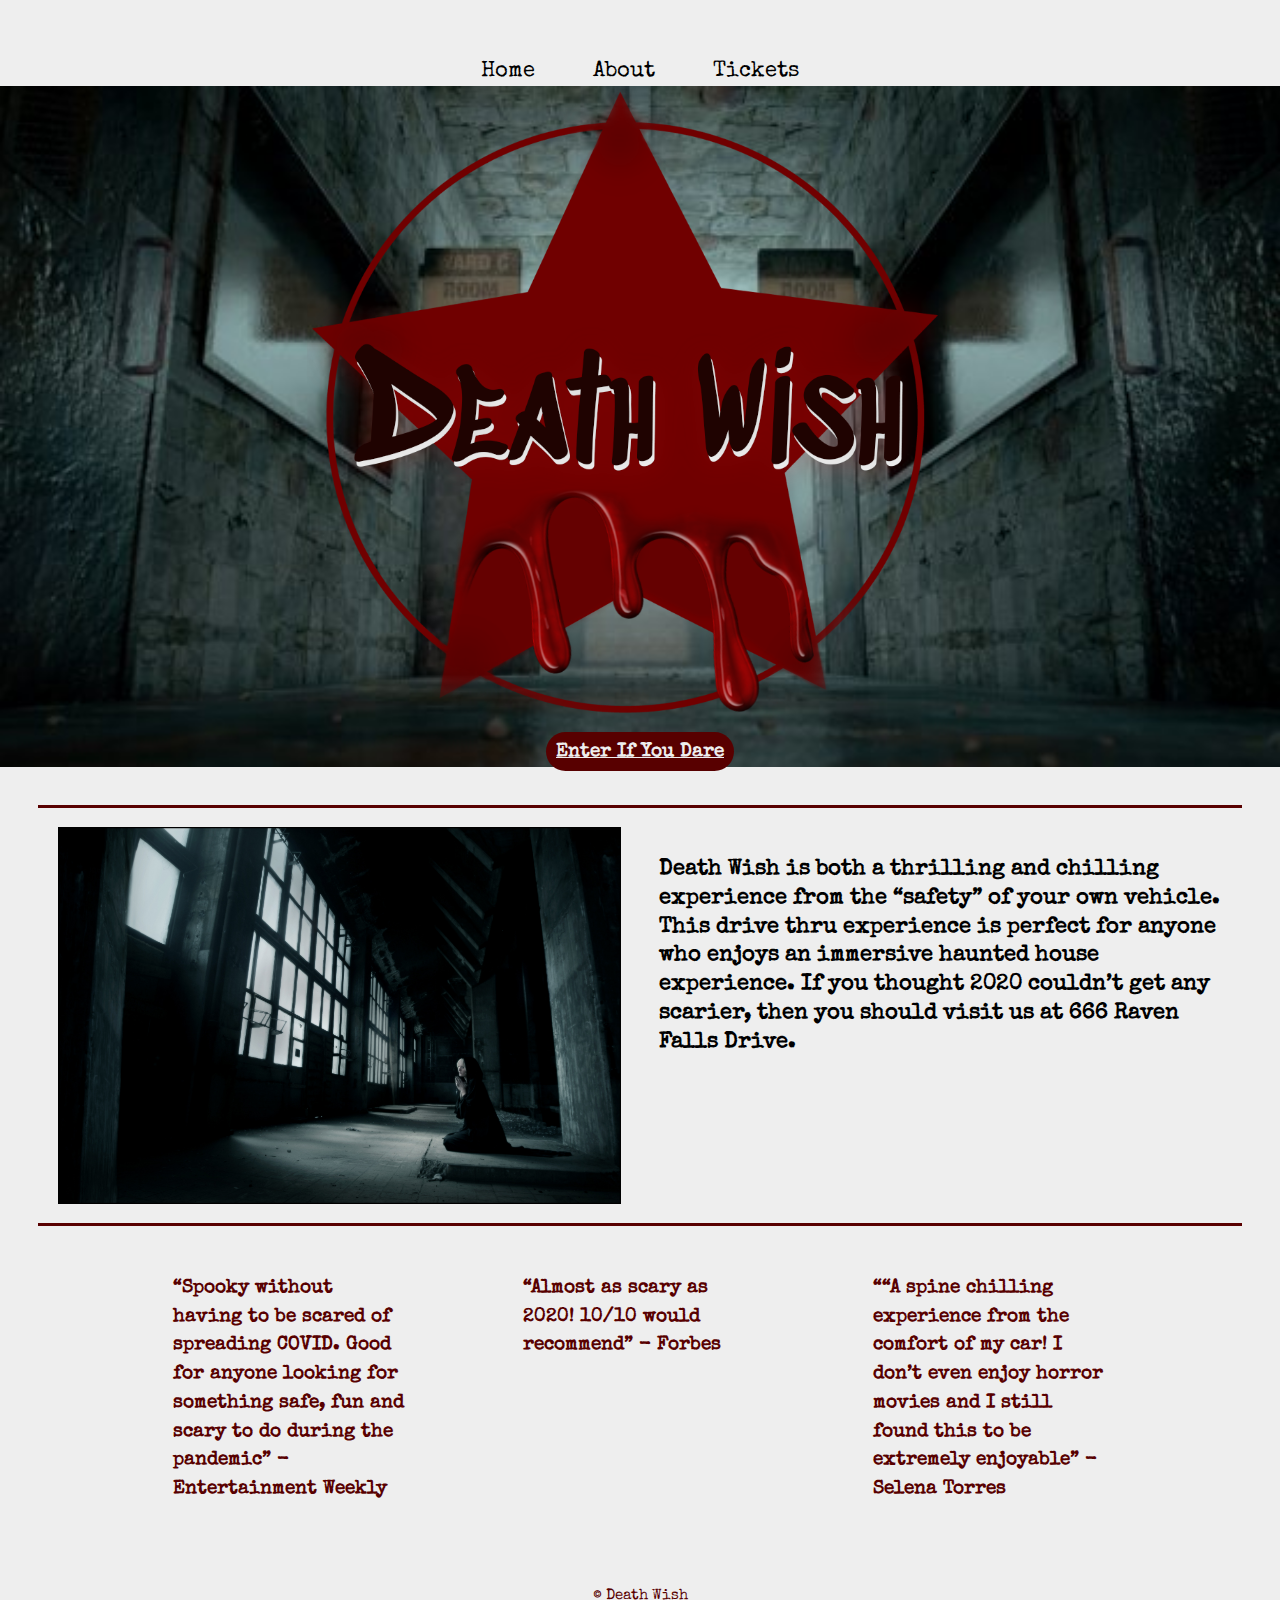
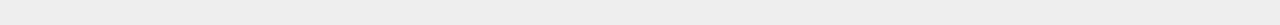
==== index.html @ f1b4ea0c "Fix the website" ====
<!DOCTYPE html>
<html lang="en-ca">
<head>
  <meta charset="utf-8">
  <title>Death Wish</title>
  <meta name="viewport" content="width=device-width,initial-scale=1">
  <link href="css/type.css" rel="stylesheet">
  <link href="css/main.css" rel="stylesheet">
  <link rel="preconnect" href="https://fonts.gstatic.com">
  <link href="https://fonts.googleapis.com/css2?family=Sedgwick+Ave+Display&family=Special+Elite&display=swap" rel="stylesheet">

</head>
<body>

  <ul class="skip-links">
    <li><a href="#nav">Skip to navigation</a></li>
    <li><a href="#main">Skip to the main content</a></li>
  </ul>

  <header class="masthead" role="banner">
    <nav class="nav" role="navigation" id="nav" tabindex="0">
          <ul class="nav-list list-group-inline mega push-0">
            <li><a class="ib gutter" href="index.html"><span>Home</span></a></li>
            <li><a class="ib gutter" href="about.html"><span>About</span></a></li>
            <li><a class="ib gutter" href="tickets.html"><span>Tickets</span></a></li>
          </ul>
    </nav>
  </header>

  <main role="main" id="main" tabindex="0">
    <section>
      <div>
        <div class="main-banner">
            <img class="banner-image" src="images/death-wish-logo-2.png" alt="">
              <div class="pin-cb w-1 max-length gutter text-center">
                <a class="btn btn-ghost btn-banner bold" href="tickets.html">Enter If You Dare</a>
              </div>
            </div>
            <div>
        </div>
      </div>
    </section>

    <div class="intro">
      <div class="column-intro">
      <div class="move-photo">
      <img class="intro-img" src="images/spooky-window.jpg" alt="">
    </div>
      <h2 class=" mega pad-t intro-death">Death Wish is both a thrilling and chilling experience from the “safety” of your own vehicle. This drive thru experience is perfect for anyone who enjoys an immersive haunted house experience. If you thought 2020 couldn’t get any scarier, then you should visit us at 666 Raven Falls Drive. </h2>
    </div>
    </div>

<div class="tests">

    <div class="quotes-2">
      <h3 class=" kilo pad-t second-test">“Spooky without having to be scared of spreading COVID. Good for anyone looking for something safe, fun and scary to do during the pandemic” - Entertainment Weekly </h3>
    </div>

    <div class="quotes">
      <h3 class=" kilo pad-t first-test">“Almost as scary as 2020! 10/10 would recommend” - Forbes </h3>
    </div>


    <div class="quotes-3">
      <h3 class=" kilo pad-t third-test">““A spine chilling experience from the comfort of my car! I don’t even enjoy horror movies and I still found this to be extremely enjoyable” - Selena Torres </h3>
    </div>
  </main>
</div>



  <footer role="contentinfo">
    <div class="footer micro text-left island-1-2">
      <p class="push-0 footer-text">© Death Wish</p>
    </div>
  </footer>

</body>
</html>
---- css/type.css ----
/*
  Typografier || Code released under the UNLICENSE
  https://typografier.web-dev.tools/#0,100,1.3,1.067,0;38,110,1.4,1.125,1;60,120,1.5,1.125,1;90,130,1.5,1.125,1
*/

html {
  font-size: 100%;
  line-height: 1.3;
}

a {
  background-color: transparent;
  -webkit-text-decoration-skip: objects;
}

sub,
sup {
  font-size: .75em;
  line-height: 1px;
  position: relative;
  vertical-align: baseline;
}

sup {
  top: -.5em;
}

sub {
  bottom: -.25em;
}

pre,
code,
kbd,
samp {
  font-size: 1em;
}

abbr[title] {
  border-bottom: none;
  text-decoration: underline;
  text-decoration: underline dotted;
}

b,
strong {
  font-weight: bold;
}

dfn,
caption {
  font-style: italic;
}

hr {
  border: 0;
  border-top: 2px solid #000;
  height: 0;
}

table {
  border-collapse: collapse;
  border-spacing: 0;
  width: 100%;
  table-layout: fixed;
}

caption {
  text-align: left;
}

th,
td {
  border-bottom: 1px solid #000;
  text-align: left;
  vertical-align: top;
}

thead th {
  vertical-align: bottom;

  border-bottom-width: 2px;
}

.text-left {
  text-align: left;
}

.text-right {
  text-align: right;
}

.text-center {
  text-align: center;
}

.normal {
  font-weight: normal;
  font-style: normal;
}

.not-bold {
  font-weight: normal;
}

.not-italic {
  font-style: normal;
}

.bold {
  font-weight: bold;
}

.italic {
  font-style: italic;
}

.text-upper {
  text-transform: uppercase;
}

.text-lower {
  text-transform: lowercase;
}

.wrapper {
  margin-left: auto;
  margin-right: auto;
  max-width: 52em;
  width: 100%;
}

.wrapper-no-center {
  max-width: 52em;
  width: 100%;
}

.max-length {
  margin-left: auto;
  margin-right: auto;
  max-width: 36em;
  width: 100%;
}

.max-length-no-center {
  max-width: 36em;
  width: 100%;
}

h1,
h2,
h3,
h4,
h5,
h6,
p,
ul,
ol,
dl,
dd,
figure,
blockquote,
details,
hr,
fieldset,
pre,
table,
caption,
menu {
  margin: 0 0 1.3rem;
}

.tenamega {
  font-size: 2.0408rem;
  line-height: 2.925rem;
}

.tenakilo {
  font-size: 1.9127rem;
  line-height: 2.6rem;
}

.tena {
  font-size: 1.7926rem;
  line-height: 2.6rem;
}

.nina {
  font-size: 1.68rem;
  line-height: 2.275rem;
}

.yotta {
  font-size: 1.5745rem;
  line-height: 2.275rem;
}

.zetta {
  font-size: 1.4757rem;
  line-height: 1.95rem;
}

h1,
.exa {
  font-size: 1.383rem;
  line-height: 1.95rem;
}

h2,
.peta {
  font-size: 1.2962rem;
  line-height: 1.95rem;
}

h3,
.tera {
  font-size: 1.2148rem;
  line-height: 1.625rem;
}

h4,
.giga {
  font-size: 1.1385rem;
  line-height: 1.625rem;
}

h5,
.mega {
  font-size: 1.067rem;
  line-height: 1.625rem;
}

h6,
.kilo,
input,
textarea {
  font-size: 1rem;
  line-height: 1.3rem;
}

small,
.milli {
  font-size: .9372rem;
  line-height: 1.3rem;
}

.micro {
  font-size: .8784rem;
  line-height: 1.3rem;
}

.nano {
  font-size: .8232rem;
  line-height: 1.3rem;
}

.pico {
  font-size: .7715rem;
  line-height: 1.3rem;
}

ul {
  padding-left: 1em;
}

ol {
  padding-left: 1.6em;
}

input,
option,
select {
  height: calc(1.3rem + .1625rem + .1625rem);
}

[type="color"] {
  width: calc(1.3rem + .1625rem + .1625rem);
}

[type="checkbox"],
[type="radio"] {
  display: inline-block;
  height: auto;
}

.push {
  margin-bottom: 1.3rem;
}

.push-none,
.push-0 {
  margin-bottom: 0;
}

.push-double,
.push-2 {
  margin-bottom: 2.6rem;
}

.push-three-quarters,
.push-3-4 {
  margin-bottom: .975rem;
}

.push-half,
.push-1-2 {
  margin-bottom: .65rem;
}

.push-quarter,
.push-1-4 {
  margin-bottom: .325rem;
}

.push-eighth,
.push-1-8 {
  margin-bottom: .1625rem;
}

.push-right-eighth,
.push-r-1-8 {
  margin-right: .1625rem;
}

.push-right-quarter,
.push-r-1-4 {
  margin-right: .325rem;
}

.push-right-half,
.push-r-1-2 {
  margin-right: .65rem;
}

.push-right-three-quarters,
.push-r-3-4 {
  margin-right: .975rem;
}

.push-right,
.push-r {
  margin-right: 1.3rem;
}

.pad-top,
.pad-t {
  padding-top: 1.3rem;
}

.pad-bottom,
.pad-b {
  padding-bottom: 1.3rem;
}

.pad-top-double,
.pad-t-2 {
  padding-top: 2.6rem;
}

.pad-bottom-double,
.pad-b-2 {
  padding-bottom: 2.6rem;
}

.pad-top-three-quarters,
.pad-t-3-4 {
  padding-top: .975rem;
}

.pad-bottom-three-quarters,
.pad-b-3-4 {
  padding-bottom: .975rem;
}

.pad-top-half,
.pad-t-1-2 {
  padding-top: .65rem;
}

.pad-bottom-half,
.pad-b-1-2 {
  padding-bottom: .65rem;
}

.pad-top-quarter,
.pad-t-1-4 {
  padding-top: .325rem;
}

.pad-bottom-quarter,
.pad-b-1-4 {
  padding-bottom: .325rem;
}

.pad-top-eighth,
.pad-t-1-8 {
  padding-top: .1625rem;
}

.pad-bottom-eighth,
.pad-b-1-8 {
  padding-bottom: .1625rem;
}

.island {
  padding: 1.3rem;
}

.island-double,
.island-2 {
  padding: 2.6rem;
}

.island-three-quarters,
.island-3-4 {
  padding: .975rem;
}

.island-half,
.island-1-2 {
  padding: .65rem;
}

.island-quarter,
.island-1-4,
td,
table th {
  padding: .325rem;
}

.island-eighth,
.island-1-8,
input:not([type="checkbox"]),
input:not([type="radio"]),
textarea {
  padding: .1625rem;
}

.gutter {
  padding-left: 1.3rem;
  padding-right: 1.3rem;
}

.gutter-double,
.gutter-2 {
  padding-left: 2.6rem;
  padding-right: 2.6rem;
}

.gutter-three-quarters,
.gutter-3-4 {
  padding-left: .975rem;
  padding-right: .975rem;
}

.gutter-half,
.gutter-1-2 {
  padding-left: .65rem;
  padding-right: .65rem;
}

.gutter-quarter,
.gutter-1-4,
caption {
  padding-left: .325rem;
  padding-right: .325rem;
}

.gutter-eighth,
.gutter-1-8 {
  padding-left: .1625rem;
  padding-right: .1625rem;
}

.i-1 {
  height: 1.3rem;
  width: 1.3rem;
}

.i-3-4 {
  height: .975rem;
  width: .975rem;
}

.i-1-2 {
  height: .65rem;
  width: .65rem;
}

.i-1-4 {
  height: .325rem;
  width: .325rem;
}

.i-1-8 {
  height: .1625rem;
  width: .1625rem;
}

.i-1-1-2,
.i-3-2 {
  height: 1.95rem;
  width: 1.95rem;
}

.i-1-1-4,
.i-5-4 {
  height: 1.625rem;
  width: 1.625rem;
}

.i-1-3-4,
.i-7-4 {
  height: 2.275rem;
  width: 2.275rem;
}

.i-2 {
  height: 2.6rem;
  width: 2.6rem;
}

select {
  padding: 0 .1625rem;
}

fieldset {
  padding: .325rem 0;

  border: 0;
  border-top: 2px solid #000;
}

legend {
  padding-right: .325rem;
}

@media only screen and (min-width: 38em) {

  html {
    font-size: 110%;
    line-height: 1.4;
  }

  h1,
  h2,
  h3,
  h4,
  h5,
  h6,
  p,
  ul,
  ol,
  dl,
  dd,
  figure,
  blockquote,
  details,
  hr,
  fieldset,
  pre,
  table,
  caption,
  menu {
    margin: 0 0 1.4rem;
  }

  .tenamega {
    font-size: 3.6532rem;
    line-height: 4.9rem;
  }

  .tenakilo {
    font-size: 3.2473rem;
    line-height: 4.55rem;
  }

  .tena {
    font-size: 2.8865rem;
    line-height: 3.85rem;
  }

  .nina {
    font-size: 2.5658rem;
    line-height: 3.5rem;
  }

  .yotta {
    font-size: 2.2807rem;
    line-height: 3.15rem;
  }

  .zetta {
    font-size: 2.0273rem;
    line-height: 2.8rem;
  }

  h1,
  .exa {
    font-size: 1.802rem;
    line-height: 2.45rem;
  }

  h2,
  .peta {
    font-size: 1.6018rem;
    line-height: 2.1rem;
  }

  h3,
  .tera {
    font-size: 1.4238rem;
    line-height: 2.1rem;
  }

  h4,
  .giga {
    font-size: 1.2656rem;
    line-height: 1.75rem;
  }

  h5,
  .mega {
    font-size: 1.125rem;
    line-height: 1.75rem;
  }

  h6,
  .kilo,
  input,
  textarea {
    font-size: 1rem;
    line-height: 1.4rem;
  }

  small,
  .milli {
    font-size: .8889rem;
    line-height: 1.4rem;
  }

  .micro {
    font-size: .7901rem;
    line-height: 1.4rem;
  }

  .nano {
    font-size: .7023rem;
    line-height: 1.05rem;
  }

  .pico {
    font-size: .6243rem;
    line-height: 1.05rem;
  }

  ul,
  ol {
    padding-left: 0;
  }

  ul ul,
  ol ul {
    padding-left: 1em;
  }

  ol ol,
  ul ol {
    padding-left: 1.6em;
  }

  .hang-punc {
    float: left;
    margin-left: -1.4em;
    text-align: right;
    width: 1.3em;
  }

  table {
    margin-left: -.35rem;
    margin-right: -.35rem;
    width: calc(100% + .35rem + .35rem);
  }

  input,
  option,
  select {
    height: calc(1.4rem + .175rem + .175rem);
  }

  [type="color"] {
    width: calc(1.4rem + .175rem + .175rem);
  }

  [type="checkbox"],
  [type="radio"] {
    display: inline-block;
    height: auto;
  }

  .push {
    margin-bottom: 1.4rem;
  }

  .push-none,
  .push-0 {
    margin-bottom: 0;
  }

  .push-double,
  .push-2 {
    margin-bottom: 2.8rem;
  }

  .push-three-quarters,
  .push-3-4 {
    margin-bottom: 1.05rem;
  }

  .push-half,
  .push-1-2 {
    margin-bottom: .7rem;
  }

  .push-quarter,
  .push-1-4 {
    margin-bottom: .35rem;
  }

  .push-eighth,
  .push-1-8 {
    margin-bottom: .175rem;
  }

  .push-right-eighth,
  .push-r-1-8 {
    margin-right: .175rem;
  }

  .push-right-quarter,
  .push-r-1-4 {
    margin-right: .35rem;
  }

  .push-right-half,
  .push-r-1-2 {
    margin-right: .7rem;
  }

  .push-right-three-quarters,
  .push-r-3-4 {
    margin-right: 1.05rem;
  }

  .push-right,
  .push-r {
    margin-right: 1.4rem;
  }

  .pad-top,
  .pad-t {
    padding-top: 1.4rem;
  }

  .pad-bottom,
  .pad-b {
    padding-bottom: 1.4rem;
  }

  .pad-top-double,
  .pad-t-2 {
    padding-top: 2.8rem;
  }

  .pad-bottom-double,
  .pad-b-2 {
    padding-bottom: 2.8rem;
  }

  .pad-top-three-quarters,
  .pad-t-3-4 {
    padding-top: 1.05rem;
  }

  .pad-bottom-three-quarters,
  .pad-b-3-4 {
    padding-bottom: 1.05rem;
  }

  .pad-top-half,
  .pad-t-1-2 {
    padding-top: .7rem;
  }

  .pad-bottom-half,
  .pad-b-1-2 {
    padding-bottom: .7rem;
  }

  .pad-top-quarter,
  .pad-t-1-4 {
    padding-top: .35rem;
  }

  .pad-bottom-quarter,
  .pad-b-1-4 {
    padding-bottom: .35rem;
  }

  .pad-top-eighth,
  .pad-t-1-8 {
    padding-top: .175rem;
  }

  .pad-bottom-eighth,
  .pad-b-1-8 {
    padding-bottom: .175rem;
  }

  .island {
    padding: 1.4rem;
  }

  .island-double,
  .island-2 {
    padding: 2.8rem;
  }

  .island-three-quarters,
  .island-3-4 {
    padding: 1.05rem;
  }

  .island-half,
  .island-1-2 {
    padding: .7rem;
  }

  .island-quarter,
  .island-1-4,
  td,
  table th {
    padding: .35rem;
  }

  .island-eighth,
  .island-1-8,
  input:not([type="checkbox"]),
  input:not([type="radio"]),
  textarea {
    padding: .175rem;
  }

  .gutter {
    padding-left: 1.4rem;
    padding-right: 1.4rem;
  }

  .gutter-double,
  .gutter-2 {
    padding-left: 2.8rem;
    padding-right: 2.8rem;
  }

  .gutter-three-quarters,
  .gutter-3-4 {
    padding-left: 1.05rem;
    padding-right: 1.05rem;
  }

  .gutter-half,
  .gutter-1-2 {
    padding-left: .7rem;
    padding-right: .7rem;
  }

  .gutter-quarter,
  .gutter-1-4,
  caption {
    padding-left: .35rem;
    padding-right: .35rem;
  }

  .gutter-eighth,
  .gutter-1-8 {
    padding-left: .175rem;
    padding-right: .175rem;
  }

  .i-1 {
    height: 1.4rem;
    width: 1.4rem;
  }

  .i-3-4 {
    height: 1.05rem;
    width: 1.05rem;
  }

  .i-1-2 {
    height: .7rem;
    width: .7rem;
  }

  .i-1-4 {
    height: .35rem;
    width: .35rem;
  }

  .i-1-8 {
    height: .175rem;
    width: .175rem;
  }

  .i-1-1-2,
  .i-3-2 {
    height: 2.1rem;
    width: 2.1rem;
  }

  .i-1-1-4,
  .i-5-4 {
    height: 1.75rem;
    width: 1.75rem;
  }

  .i-1-3-4,
  .i-7-4 {
    height: 2.45rem;
    width: 2.45rem;
  }

  .i-2 {
    height: 2.8rem;
    width: 2.8rem;
  }

  select {
    padding: 0 .175rem;
  }

  fieldset {
    padding: .35rem 0;

    border: 0;
    border-top: 2px solid #000;
  }

  legend {
    padding-right: .35rem;
  }

}

@media only screen and (min-width: 60em) {

  html {
    font-size: 120%;
    line-height: 1.5;
  }

  h1,
  h2,
  h3,
  h4,
  h5,
  h6,
  p,
  ul,
  ol,
  dl,
  dd,
  figure,
  blockquote,
  details,
  hr,
  fieldset,
  pre,
  table,
  caption,
  menu {
    margin: 0 0 1.5rem;
  }

  .tenamega {
    font-size: 3.6532rem;
    line-height: 4.875rem;
  }

  .tenakilo {
    font-size: 3.2473rem;
    line-height: 4.5rem;
  }

  .tena {
    font-size: 2.8865rem;
    line-height: 4.125rem;
  }

  .nina {
    font-size: 2.5658rem;
    line-height: 3.375rem;
  }

  .yotta {
    font-size: 2.2807rem;
    line-height: 3rem;
  }

  .zetta {
    font-size: 2.0273rem;
    line-height: 3rem;
  }

  h1,
  .exa {
    font-size: 1.802rem;
    line-height: 2.625rem;
  }

  h2,
  .peta {
    font-size: 1.6018rem;
    line-height: 2.25rem;
  }

  h3,
  .tera {
    font-size: 1.4238rem;
    line-height: 1.875rem;
  }

  h4,
  .giga {
    font-size: 1.2656rem;
    line-height: 1.875rem;
  }

  h5,
  .mega {
    font-size: 1.125rem;
    line-height: 1.5rem;
  }

  h6,
  .kilo,
  input,
  textarea {
    font-size: 1rem;
    line-height: 1.5rem;
  }

  small,
  .milli {
    font-size: .8889rem;
    line-height: 1.5rem;
  }

  .micro {
    font-size: .7901rem;
    line-height: 1.5rem;
  }

  .nano {
    font-size: .7023rem;
    line-height: 1.125rem;
  }

  .pico {
    font-size: .6243rem;
    line-height: 1.125rem;
  }

  ul,
  ol {
    padding-left: 0;
  }

  ul ul,
  ol ul {
    padding-left: 1em;
  }

  ol ol,
  ul ol {
    padding-left: 1.6em;
  }

  .hang-punc {
    float: left;
    margin-left: -1.4em;
    text-align: right;
    width: 1.3em;
  }

  table {
    margin-left: -.375rem;
    margin-right: -.375rem;
    width: calc(100% + .375rem + .375rem);
  }

  input,
  option,
  select {
    height: calc(1.5rem + .1875rem + .1875rem);
  }

  [type="color"] {
    width: calc(1.5rem + .1875rem + .1875rem);
  }

  [type="checkbox"],
  [type="radio"] {
    display: inline-block;
    height: auto;
  }

  .push {
    margin-bottom: 1.5rem;
  }

  .push-none,
  .push-0 {
    margin-bottom: 0;
  }

  .push-double,
  .push-2 {
    margin-bottom: 3rem;
  }

  .push-three-quarters,
  .push-3-4 {
    margin-bottom: 1.125rem;
  }

  .push-half,
  .push-1-2 {
    margin-bottom: .75rem;
  }

  .push-quarter,
  .push-1-4 {
    margin-bottom: .375rem;
  }

  .push-eighth,
  .push-1-8 {
    margin-bottom: .1875rem;
  }

  .push-right-eighth,
  .push-r-1-8 {
    margin-right: .1875rem;
  }

  .push-right-quarter,
  .push-r-1-4 {
    margin-right: .375rem;
  }

  .push-right-half,
  .push-r-1-2 {
    margin-right: .75rem;
  }

  .push-right-three-quarters,
  .push-r-3-4 {
    margin-right: 1.125rem;
  }

  .push-right,
  .push-r {
    margin-right: 1.5rem;
  }

  .pad-top,
  .pad-t {
    padding-top: 1.5rem;
  }

  .pad-bottom,
  .pad-b {
    padding-bottom: 1.5rem;
  }

  .pad-top-double,
  .pad-t-2 {
    padding-top: 3rem;
  }

  .pad-bottom-double,
  .pad-b-2 {
    padding-bottom: 3rem;
  }

  .pad-top-three-quarters,
  .pad-t-3-4 {
    padding-top: 1.125rem;
  }

  .pad-bottom-three-quarters,
  .pad-b-3-4 {
    padding-bottom: 1.125rem;
  }

  .pad-top-half,
  .pad-t-1-2 {
    padding-top: .75rem;
  }

  .pad-bottom-half,
  .pad-b-1-2 {
    padding-bottom: .75rem;
  }

  .pad-top-quarter,
  .pad-t-1-4 {
    padding-top: .375rem;
  }

  .pad-bottom-quarter,
  .pad-b-1-4 {
    padding-bottom: .375rem;
  }

  .pad-top-eighth,
  .pad-t-1-8 {
    padding-top: .1875rem;
  }

  .pad-bottom-eighth,
  .pad-b-1-8 {
    padding-bottom: .1875rem;
  }

  .island {
    padding: 1.5rem;
  }

  .island-double,
  .island-2 {
    padding: 3rem;
  }

  .island-three-quarters,
  .island-3-4 {
    padding: 1.125rem;
  }

  .island-half,
  .island-1-2 {
    padding: .75rem;
  }

  .island-quarter,
  .island-1-4,
  td,
  table th {
    padding: .375rem;
  }

  .island-eighth,
  .island-1-8,
  input:not([type="checkbox"]),
  input:not([type="radio"]),
  textarea {
    padding: .1875rem;
  }

  .gutter {
    padding-left: 1.5rem;
    padding-right: 1.5rem;
  }

  .gutter-double,
  .gutter-2 {
    padding-left: 3rem;
    padding-right: 3rem;
  }

  .gutter-three-quarters,
  .gutter-3-4 {
    padding-left: 1.125rem;
    padding-right: 1.125rem;
  }

  .gutter-half,
  .gutter-1-2 {
    padding-left: .75rem;
    padding-right: .75rem;
  }

  .gutter-quarter,
  .gutter-1-4,
  caption {
    padding-left: .375rem;
    padding-right: .375rem;
  }

  .gutter-eighth,
  .gutter-1-8 {
    padding-left: .1875rem;
    padding-right: .1875rem;
  }

  .i-1 {
    height: 1.5rem;
    width: 1.5rem;
  }

  .i-3-4 {
    height: 1.125rem;
    width: 1.125rem;
  }

  .i-1-2 {
    height: .75rem;
    width: .75rem;
  }

  .i-1-4 {
    height: .375rem;
    width: .375rem;
  }

  .i-1-8 {
    height: .1875rem;
    width: .1875rem;
  }

  .i-1-1-2,
  .i-3-2 {
    height: 2.25rem;
    width: 2.25rem;
  }

  .i-1-1-4,
  .i-5-4 {
    height: 1.875rem;
    width: 1.875rem;
  }

  .i-1-3-4,
  .i-7-4 {
    height: 2.625rem;
    width: 2.625rem;
  }

  .i-2 {
    height: 3rem;
    width: 3rem;
  }

  select {
    padding: 0 .1875rem;
  }

  fieldset {
    padding: .375rem 0;

    border: 0;
    border-top: 2px solid #000;
  }

  legend {
    padding-right: .375rem;
  }

}

@media only screen and (min-width: 90em) {

  html {
    font-size: 130%;
    line-height: 1.5;
  }

  h1,
  h2,
  h3,
  h4,
  h5,
  h6,
  p,
  ul,
  ol,
  dl,
  dd,
  figure,
  blockquote,
  details,
  hr,
  fieldset,
  pre,
  table,
  caption,
  menu {
    margin: 0 0 1.5rem;
  }

  .tenamega {
    font-size: 3.6532rem;
    line-height: 4.875rem;
  }

  .tenakilo {
    font-size: 3.2473rem;
    line-height: 4.5rem;
  }

  .tena {
    font-size: 2.8865rem;
    line-height: 4.125rem;
  }

  .nina {
    font-size: 2.5658rem;
    line-height: 3.375rem;
  }

  .yotta {
    font-size: 2.2807rem;
    line-height: 3rem;
  }

  .zetta {
    font-size: 2.0273rem;
    line-height: 3rem;
  }

  h1,
  .exa {
    font-size: 1.802rem;
    line-height: 2.625rem;
  }

  h2,
  .peta {
    font-size: 1.6018rem;
    line-height: 2.25rem;
  }

  h3,
  .tera {
    font-size: 1.4238rem;
    line-height: 1.875rem;
  }

  h4,
  .giga {
    font-size: 1.2656rem;
    line-height: 1.875rem;
  }

  h5,
  .mega {
    font-size: 1.125rem;
    line-height: 1.5rem;
  }

  h6,
  .kilo,
  input,
  textarea {
    font-size: 1rem;
    line-height: 1.5rem;
  }

  small,
  .milli {
    font-size: .8889rem;
    line-height: 1.5rem;
  }

  .micro {
    font-size: .7901rem;
    line-height: 1.5rem;
  }

  .nano {
    font-size: .7023rem;
    line-height: 1.125rem;
  }

  .pico {
    font-size: .6243rem;
    line-height: 1.125rem;
  }

  ul,
  ol {
    padding-left: 0;
  }

  ul ul,
  ol ul {
    padding-left: 1em;
  }

  ol ol,
  ul ol {
    padding-left: 1.6em;
  }

  .hang-punc {
    float: left;
    margin-left: -1.4em;
    text-align: right;
    width: 1.3em;
  }

  table {
    margin-left: -.375rem;
    margin-right: -.375rem;
    width: calc(100% + .375rem + .375rem);
  }

  input,
  option,
  select {
    height: calc(1.5rem + .1875rem + .1875rem);
  }

  [type="color"] {
    width: calc(1.5rem + .1875rem + .1875rem);
  }

  [type="checkbox"],
  [type="radio"] {
    display: inline-block;
    height: auto;
  }

  .push {
    margin-bottom: 1.5rem;
  }

  .push-none,
  .push-0 {
    margin-bottom: 0;
  }

  .push-double,
  .push-2 {
    margin-bottom: 3rem;
  }

  .push-three-quarters,
  .push-3-4 {
    margin-bottom: 1.125rem;
  }

  .push-half,
  .push-1-2 {
    margin-bottom: .75rem;
  }

  .push-quarter,
  .push-1-4 {
    margin-bottom: .375rem;
  }

  .push-eighth,
  .push-1-8 {
    margin-bottom: .1875rem;
  }

  .push-right-eighth,
  .push-r-1-8 {
    margin-right: .1875rem;
  }

  .push-right-quarter,
  .push-r-1-4 {
    margin-right: .375rem;
  }

  .push-right-half,
  .push-r-1-2 {
    margin-right: .75rem;
  }

  .push-right-three-quarters,
  .push-r-3-4 {
    margin-right: 1.125rem;
  }

  .push-right,
  .push-r {
    margin-right: 1.5rem;
  }

  .pad-top,
  .pad-t {
    padding-top: 1.5rem;
  }

  .pad-bottom,
  .pad-b {
    padding-bottom: 1.5rem;
  }

  .pad-top-double,
  .pad-t-2 {
    padding-top: 3rem;
  }

  .pad-bottom-double,
  .pad-b-2 {
    padding-bottom: 3rem;
  }

  .pad-top-three-quarters,
  .pad-t-3-4 {
    padding-top: 1.125rem;
  }

  .pad-bottom-three-quarters,
  .pad-b-3-4 {
    padding-bottom: 1.125rem;
  }

  .pad-top-half,
  .pad-t-1-2 {
    padding-top: .75rem;
  }

  .pad-bottom-half,
  .pad-b-1-2 {
    padding-bottom: .75rem;
  }

  .pad-top-quarter,
  .pad-t-1-4 {
    padding-top: .375rem;
  }

  .pad-bottom-quarter,
  .pad-b-1-4 {
    padding-bottom: .375rem;
  }

  .pad-top-eighth,
  .pad-t-1-8 {
    padding-top: .1875rem;
  }

  .pad-bottom-eighth,
  .pad-b-1-8 {
    padding-bottom: .1875rem;
  }

  .island {
    padding: 1.5rem;
  }

  .island-double,
  .island-2 {
    padding: 3rem;
  }

  .island-three-quarters,
  .island-3-4 {
    padding: 1.125rem;
  }

  .island-half,
  .island-1-2 {
    padding: .75rem;
  }

  .island-quarter,
  .island-1-4,
  td,
  table th {
    padding: .375rem;
  }

  .island-eighth,
  .island-1-8,
  input:not([type="checkbox"]),
  input:not([type="radio"]),
  textarea {
    padding: .1875rem;
  }

  .gutter {
    padding-left: 1.5rem;
    padding-right: 1.5rem;
  }

  .gutter-double,
  .gutter-2 {
    padding-left: 3rem;
    padding-right: 3rem;
  }

  .gutter-three-quarters,
  .gutter-3-4 {
    padding-left: 1.125rem;
    padding-right: 1.125rem;
  }

  .gutter-half,
  .gutter-1-2 {
    padding-left: .75rem;
    padding-right: .75rem;
  }

  .gutter-quarter,
  .gutter-1-4,
  caption {
    padding-left: .375rem;
    padding-right: .375rem;
  }

  .gutter-eighth,
  .gutter-1-8 {
    padding-left: .1875rem;
    padding-right: .1875rem;
  }

  .i-1 {
    height: 1.5rem;
    width: 1.5rem;
  }

  .i-3-4 {
    height: 1.125rem;
    width: 1.125rem;
  }

  .i-1-2 {
    height: .75rem;
    width: .75rem;
  }

  .i-1-4 {
    height: .375rem;
    width: .375rem;
  }

  .i-1-8 {
    height: .1875rem;
    width: .1875rem;
  }

  .i-1-1-2,
  .i-3-2 {
    height: 2.25rem;
    width: 2.25rem;
  }

  .i-1-1-4,
  .i-5-4 {
    height: 1.875rem;
    width: 1.875rem;
  }

  .i-1-3-4,
  .i-7-4 {
    height: 2.625rem;
    width: 2.625rem;
  }

  .i-2 {
    height: 3rem;
    width: 3rem;
  }

  select {
    padding: 0 .1875rem;
  }

  fieldset {
    padding: .375rem 0;

    border: 0;
    border-top: 2px solid #000;
  }

  legend {
    padding-right: .375rem;
  }

}
---- css/main.css ----
html {
  background-color: #EEEEEE;
  font-family: 'Sedgwick Ave Display', cursive;
  font-family: 'Special Elite', cursive;
}

.masthead {
  background-color: #EEEEEE;
  color: #000000;
}

.deathlogo {
  width: 15%;
}

.logo {
  text-align: center;
}

.logo-text {
  display: inline-block;
  width: 5em;
}

.nav {
  text-align: center;
}

.nav li {
  list-style-type: none;
  margin: 0;
}

.nav a {
  color: #000000;
  text-decoration: none;
  font-family: 'Special Elite', cursive;
}

.nav-list {
  display: flex;
  flex-direction: row;
  flex-wrap: nowrap;
  justify-content: center;
}


.nav a:hover span {
  color: #8B0101;
}


.banner-image {
  width: 50%;
  left: 49%;
  transform: translateX(-50%);
  position: relative;
}


.footer-text {
  text-align: center;
  padding-top: 1em;
}
.btn {
  background-color: #580000;
  color: #EEEEEE;
  padding: .5rem;
  border-radius: 2em;
  margin-top: 1rem;
}

.btn-banner {
  color: #EEEEEE;
}

.btn-banner:hover,
.btn-banner:focus {
  background-color: #EEEEEE;
  color: #580000;
}

.footer {
  background-color: #EEEEEE;
  color: #580000;
}

.header-two {
  font-family: "Bebas Neue", cursive;
  color: #000;
}

.bottom-text {
  top: 0;
}

.main-banner {
  position: relative;
}

.wrapper {
  display: grid;
  grid-template-rows: 2fr 2fr 2fr;
}

.tests {
  display: grid;
  grid-template-columns: 1fr 1fr 1fr;
  color: #580000;
  padding: 1em;
  margin-left: 5em;
  margin-right: 5rem;
}

.quotes {
  margin-right: 3rem;
  margin-left: 3rem;
}

.quotes-2 {
  margin-right: 3rem;
  margin-left: 3rem;
}

.quotes-3 {
  margin-right: 3rem;
  margin-left: 3rem;
}

.banner-image {
/* width: 50%;
left: 49%;
transform: translateX(-50%);
position: relative; */
position: relative;
}

.main-banner {
  background-image: url("../images/apocolypse-hallway.jpg");
  background-size: 100%;
  background-repeat: no-repeat;
}


.banner-img {
  position: absolute;
}


caption {
  color: #fff;
}

.paragraph {
  color: #580000;
}

.img-flex {
  display: flex;
  width: 100%;
  margin: 0;
}

.skip-links {
  margin: 0;
  padding: 0;
}

.skip-links > li::before {
  content: none; /* Remove the bullets if nice lists is selected */
}

.skip-links a,
.skip-links button {
  padding: .5em .75em;
  position: absolute;
  top: -10em;
  z-index: 10000; /* To make sure they're always on top */
  background-color: #000;
  border: 0;
  color: #fff;
  font-size: 1.125rem;
  font-weight: bold;
  text-decoration: none;
}

.skip-links a:focus,
.skip-links button:focus {
  outline-offset: 3px;
  top: 0;
}

body {
  margin: 0;
}

.cards {
  padding: 0;
  list-style-type: none;
  text-align: center;
  position: relative;
}

.cards li {
  display: inline-block;
  margin: 0 .5em 1em;
  margin-top: 3rem;
  max-width: 15em;
  padding: 1em;
  background-color: #EEEEEE;
  border: 3px solid #EEEEEE;
  border-radius: 10px;
}

.cards img {
  display: block;
  margin: 0 auto 1rem;
}

.cards strong {
  display: block;
  margin-bottom: .5rem;
  text-align: center;
  font-size: 2rem;
}

.cards dl {
  margin-bottom: 1rem;
}

.cards dt {
  display: block;
  text-align: center;
  font-family: 'Sedgwick Ave Display', cursive;
  font-size: 4rem;
  color: #8B0101;
}

.cards dd {
  display: block;
  margin: 0;
  min-width: 9em;
  text-align: center;
}

.cards div {
  text-align: center;
}

.cards a {
  display: inline-block;
  padding: .5em .75em;
  border-radius: 4px;
  text-decoration: none;
  background-color: #580000;
  color: #EEEEEE;
}

.cards a:hover {
  background-color: #EEEEEE;
  color: #580000;
}

.intro {
  border-top: #580000 .2rem solid;
  border-bottom: #580000 .2rem solid;
  padding: 1em;
  margin-left: 2em;
  margin-right: 2em;
  margin-top: 2em;
}


.banner-img {
  width: 100%;
}

textarea {
  min-height: 10em;
}

.bottom-form {
  grid-template-rows: 1fr 1fr;
}

input[type=text], select, textarea {
  width: 100%;
  padding: 12px;
  border: 1px solid #580000;
  border-radius: 6px;
  box-sizing: border-box;
  margin-top: 6px;
  margin-bottom: 16px;
}

input[type=submit] {
  background-color: #8B0101;
  color: white;
  padding: 20px 20px;
  border: none;
  border-radius: 4px;
  justify-content: center;
}

input[type=submit]:hover {
  background-color: #580000;
}

.container {
  border-radius: 5px;
  background-color: #f2f2f2;
  padding: 20px;
}

.column-intro {
  display: grid;
  grid-template-columns: 1fr 1fr;
  column-gap: 2rem;
}

.intro-img {
  display: grid;
  width: 100%;
  grid-column: 1;
}


.intro-death {
  grid-column: 2;
}

.another-title {
  margin-left: 1rem;
}
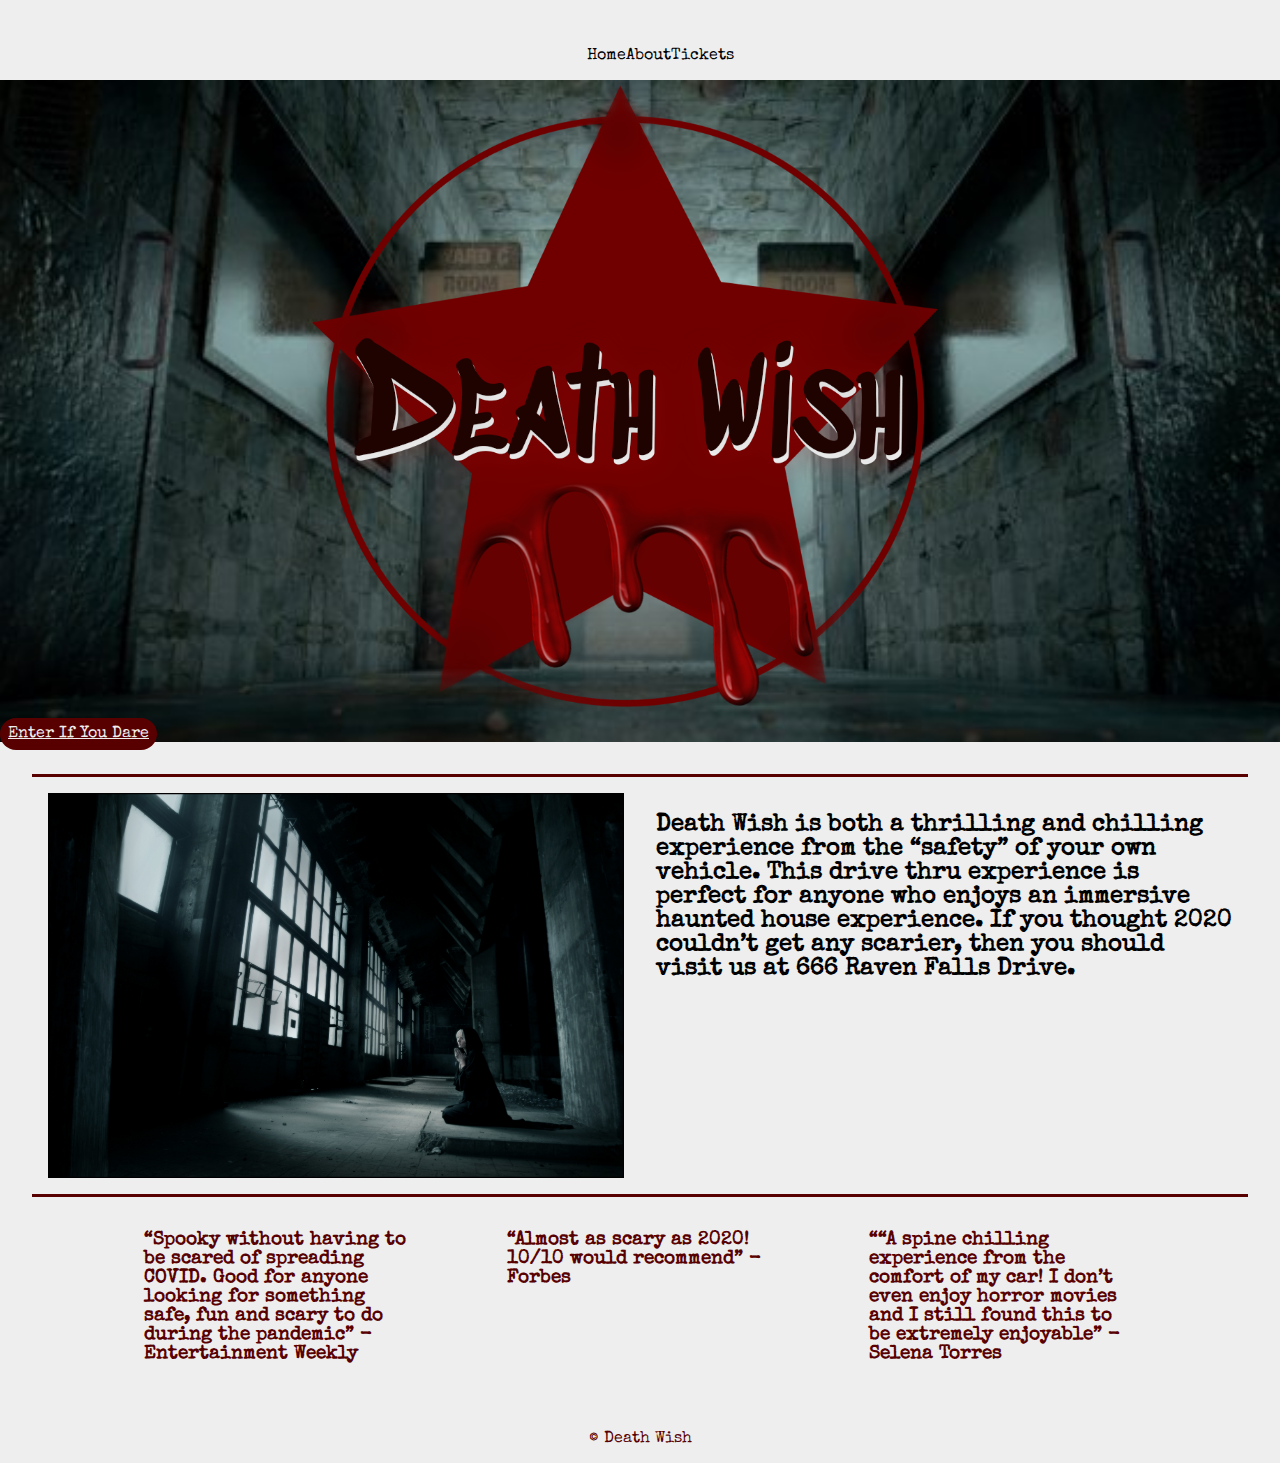
==== commit d09bfb99: "Insert Favicon" ====
--- a/index.html
+++ b/index.html
@@ -4,6 +4,8 @@
   <meta charset="utf-8">
   <title>Death Wish</title>
   <meta name="viewport" content="width=device-width,initial-scale=1">
+  <link rel="shortcut icon" href="favicon.ico">
+  <link rel="icon" type="image/png" href="favicon-196.png"
   <link href="css/type.css" rel="stylesheet">
   <link href="css/main.css" rel="stylesheet">
   <link rel="preconnect" href="https://fonts.gstatic.com">
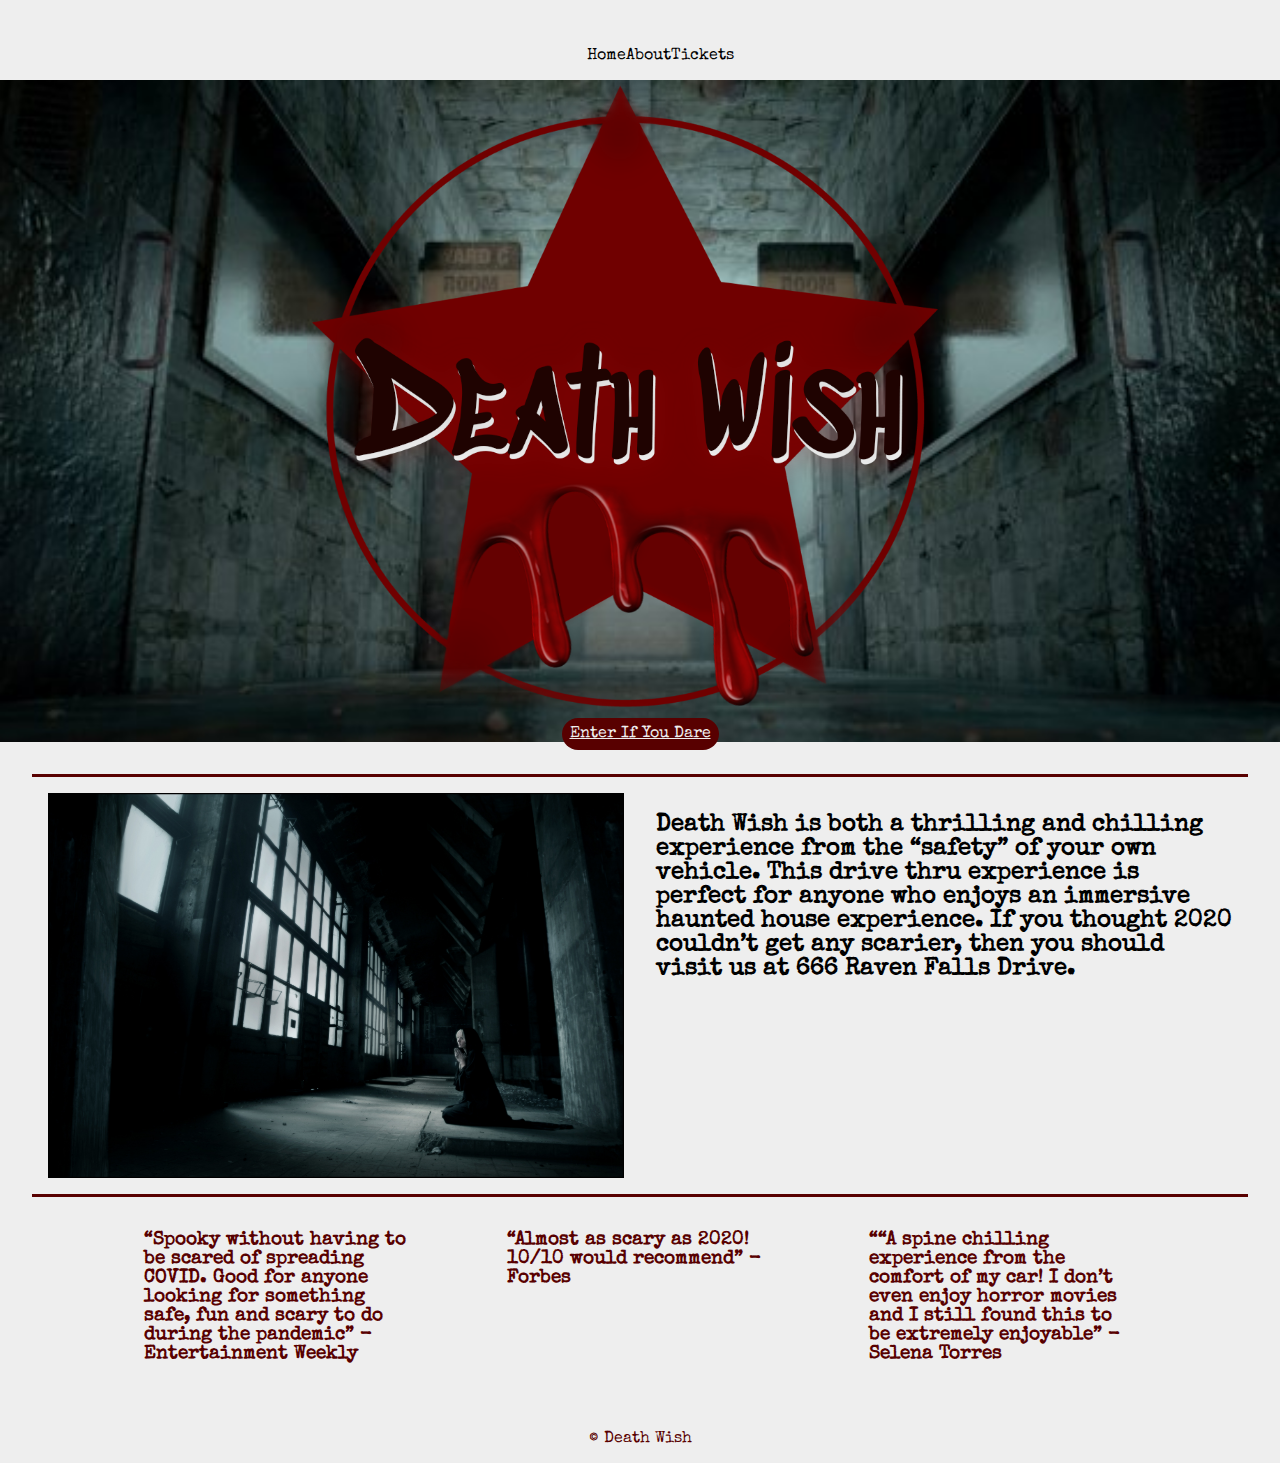
==== commit 05f09c81: "Fix the button" ====
--- a/index.html
+++ b/index.html
@@ -34,7 +34,7 @@
       <div>
         <div class="main-banner">
             <img class="banner-image" src="images/death-wish-logo-2.png" alt="">
-              <div class="pin-cb w-1 max-length gutter text-center">
+              <div class="w-1 gutter chelle-btn">
                 <a class="btn btn-ghost btn-banner bold" href="tickets.html">Enter If You Dare</a>
               </div>
             </div>
--- a/css/main.css
+++ b/css/main.css
@@ -68,6 +68,13 @@
   padding: .5rem;
   border-radius: 2em;
   margin-top: 1rem;
+  text-align: center;
+  margin: 0 auto;
+}
+
+.chelle-btn {
+  margin: 0 auto;
+  text-align: center;
 }
 
 .btn-banner {
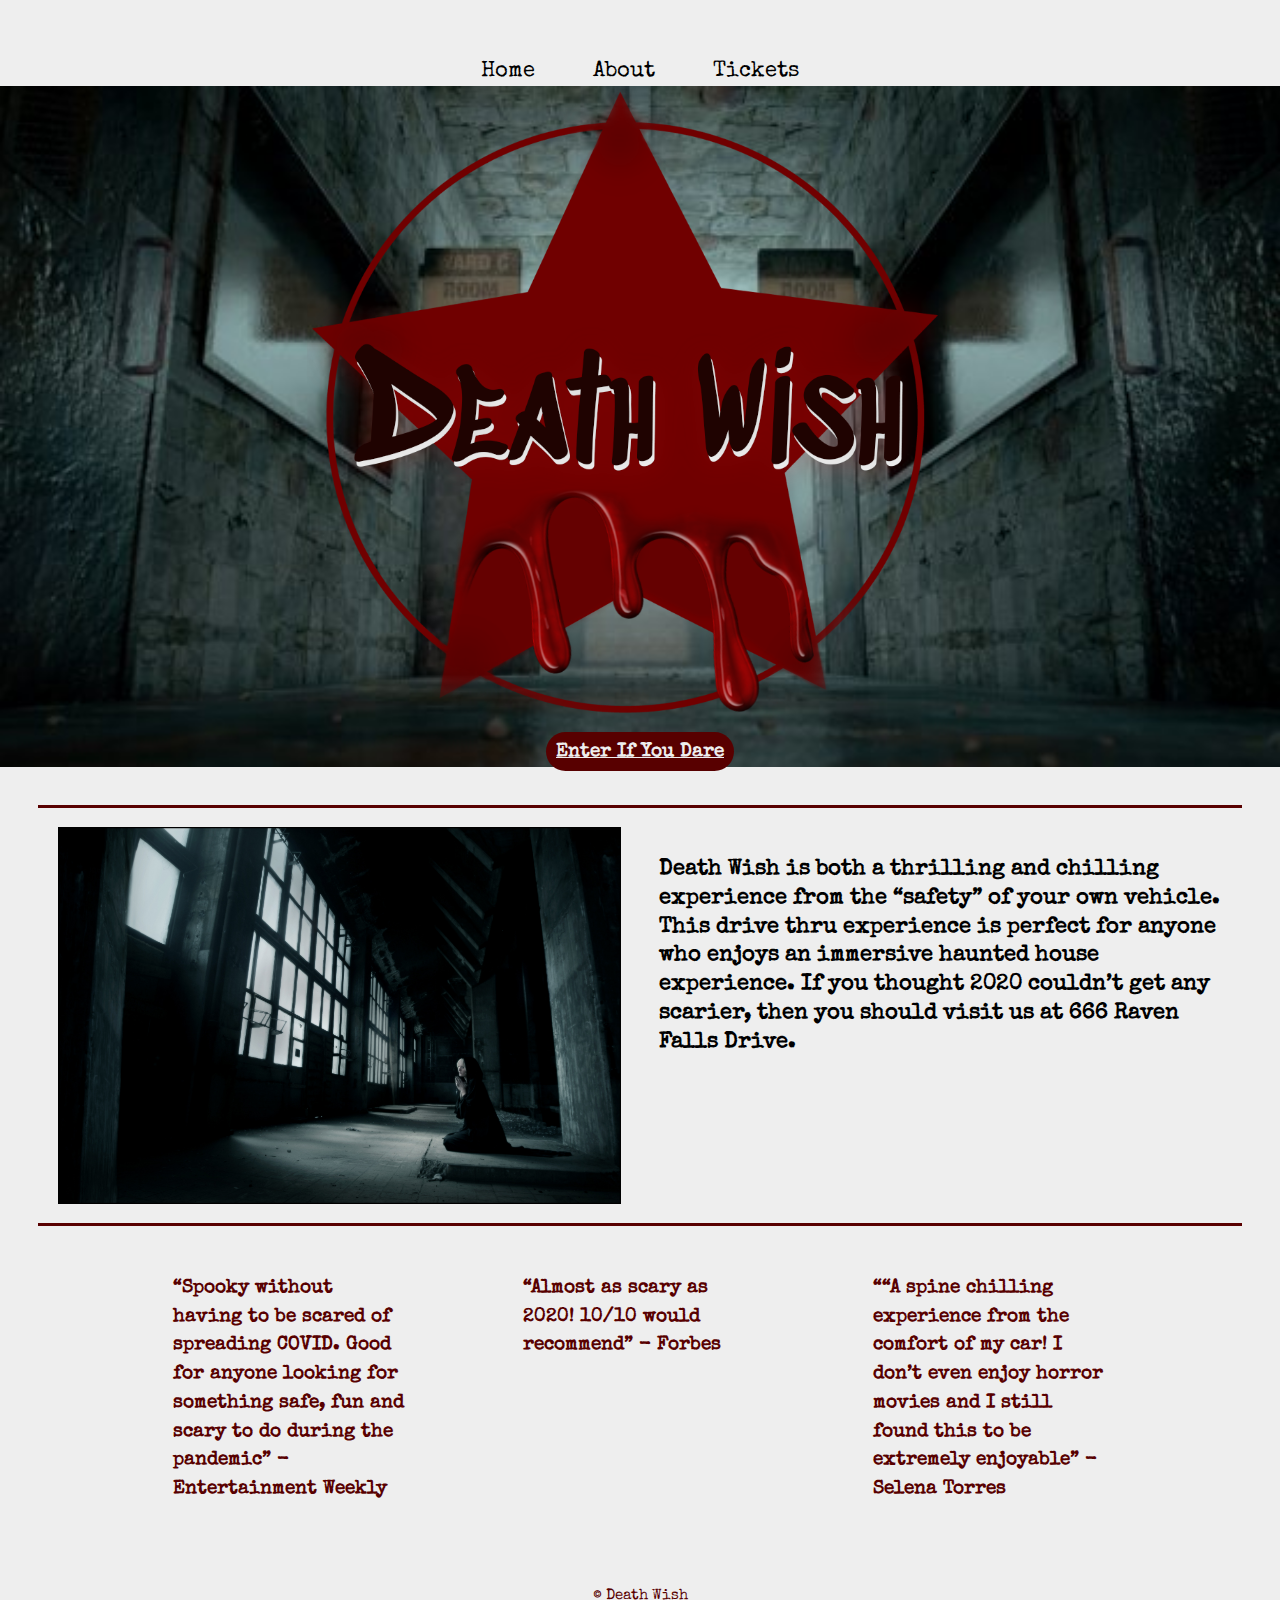
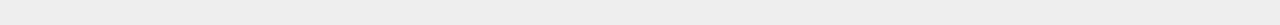
==== commit d9511ddf: "Header icons" ====
--- a/index.html
+++ b/index.html
@@ -4,13 +4,12 @@
   <meta charset="utf-8">
   <title>Death Wish</title>
   <meta name="viewport" content="width=device-width,initial-scale=1">
-  <link rel="shortcut icon" href="favicon.ico">
-  <link rel="icon" type="image/png" href="favicon-196.png"
   <link href="css/type.css" rel="stylesheet">
   <link href="css/main.css" rel="stylesheet">
   <link rel="preconnect" href="https://fonts.gstatic.com">
   <link href="https://fonts.googleapis.com/css2?family=Sedgwick+Ave+Display&family=Special+Elite&display=swap" rel="stylesheet">
-
+  <link rel="shortcut icon" href="favicon.ico">
+  <link rel="icon" type="image/png" href="favicon-196.png"
 </head>
 <body>
 
--- a/css/main.css
+++ b/css/main.css
@@ -49,6 +49,27 @@
   color: #8B0101;
 }
 
+.navthings {
+  margin-bottom: 2em;
+}
+
+.images {
+  display: flex;
+  align-items: center;
+  margin-left: 5em;
+  margin-right: 5em;
+  justify-content: space-between;
+  vertical-align: middle;
+}
+
+.images img {
+  width:75px;
+  height: auto;
+}
+
+.alignthenav {
+  padding-top: 0;
+}
 
 .banner-image {
   width: 50%;
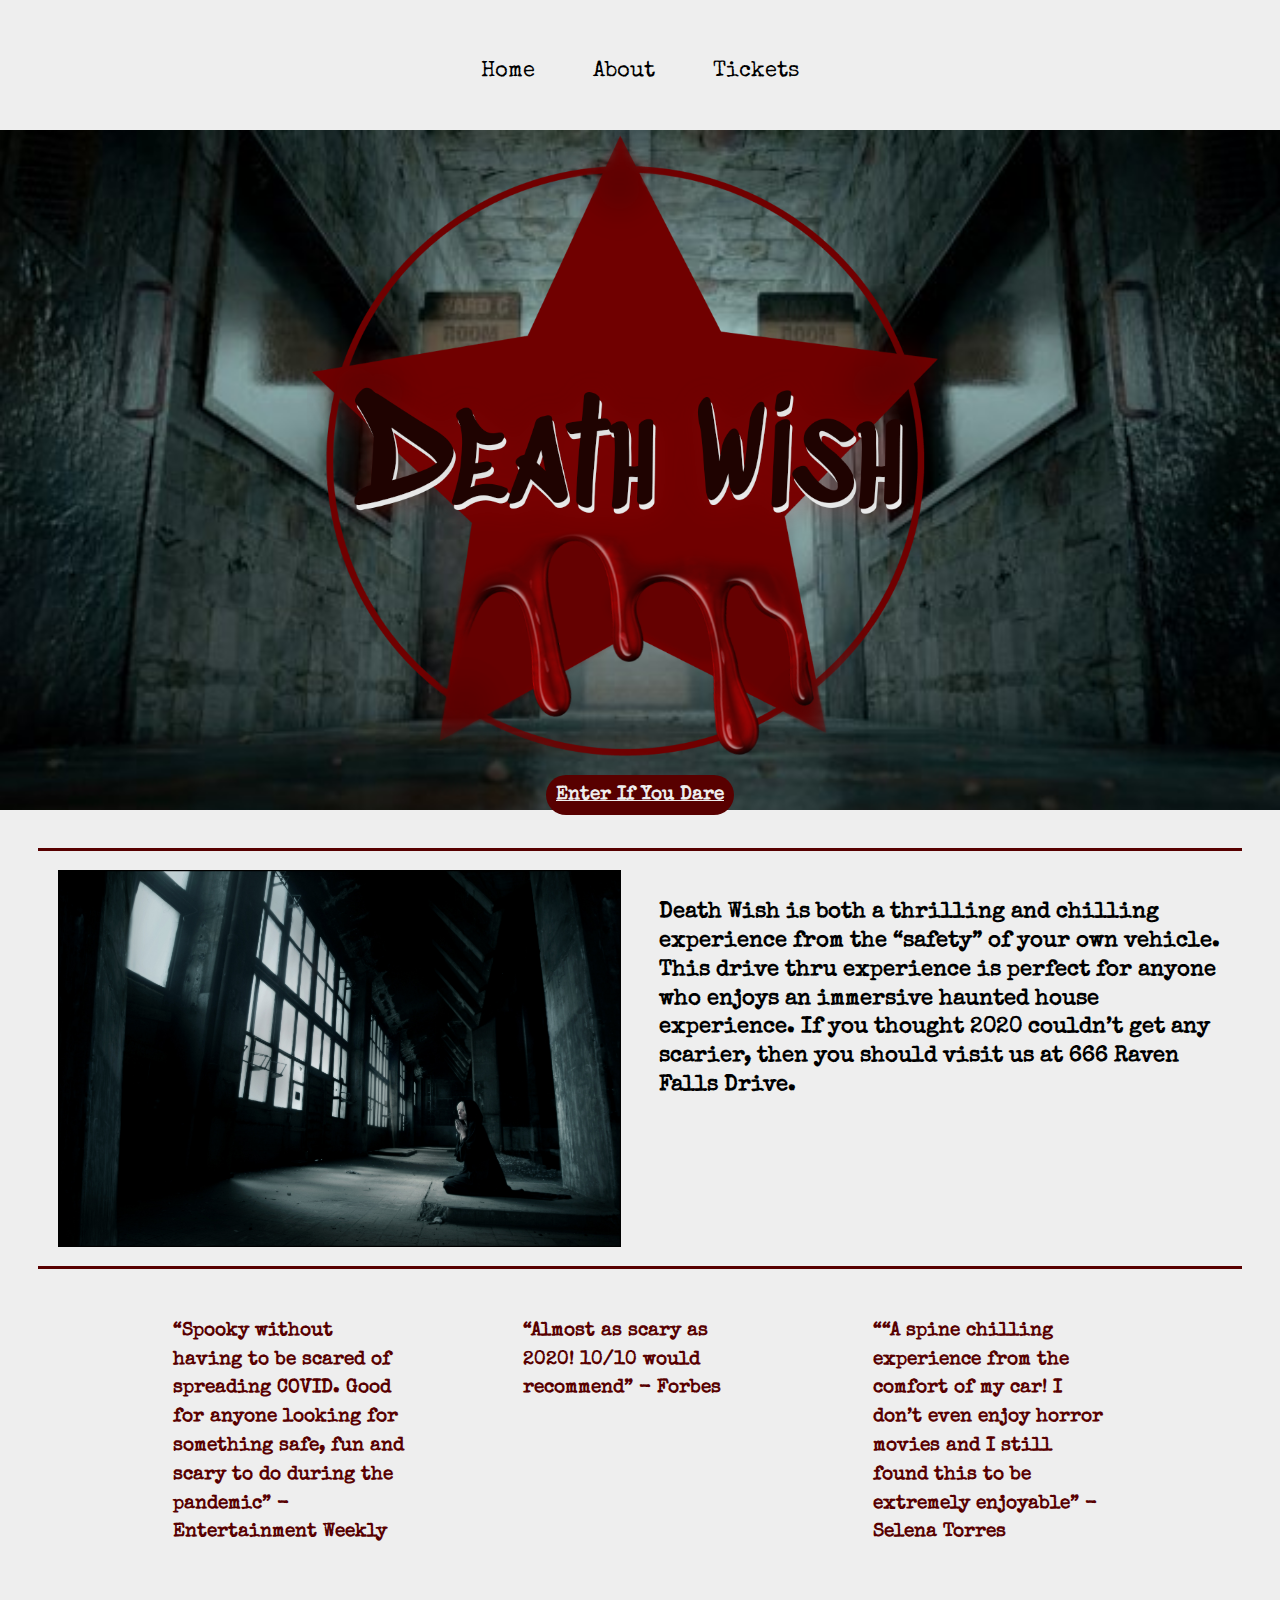
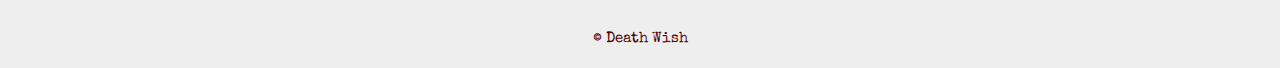
==== commit 300e2888: "Change the nav" ====
--- a/index.html
+++ b/index.html
@@ -20,7 +20,7 @@
 
   <header class="masthead" role="banner">
     <nav class="nav" role="navigation" id="nav" tabindex="0">
-          <ul class="nav-list list-group-inline mega push-0">
+          <ul class="nav-list list-group-inline mega push-0 navthings">
             <li><a class="ib gutter" href="index.html"><span>Home</span></a></li>
             <li><a class="ib gutter" href="about.html"><span>About</span></a></li>
             <li><a class="ib gutter" href="tickets.html"><span>Tickets</span></a></li>
--- a/css/main.css
+++ b/css/main.css
@@ -53,18 +53,17 @@
   margin-bottom: 2em;
 }
 
+.banner-icon {
+  width: 6%;
+  margin-bottom: 3em;
+  margin-left: 10em;
+  margin-right: 10em;
+}
 .images {
   display: flex;
   align-items: center;
-  margin-left: 5em;
-  margin-right: 5em;
   justify-content: space-between;
   vertical-align: middle;
-}
-
-.images img {
-  width:75px;
-  height: auto;
 }
 
 .alignthenav {
@@ -129,6 +128,7 @@
 .wrapper {
   display: grid;
   grid-template-rows: 2fr 2fr 2fr;
+  margin: 0 auto;
 }
 
 .tests {
@@ -321,18 +321,6 @@
   margin-bottom: 16px;
 }
 
-input[type=submit] {
-  background-color: #8B0101;
-  color: white;
-  padding: 20px 20px;
-  border: none;
-  border-radius: 4px;
-  justify-content: center;
-}
-
-input[type=submit]:hover {
-  background-color: #580000;
-}
 
 .container {
   border-radius: 5px;
@@ -360,3 +348,16 @@
 .another-title {
   margin-left: 1rem;
 }
+
+.warning {
+ color: #8b0101;
+}
+
+.warning-2 {
+  color: #8b0101;
+  margin-top: 2rem;
+}
+
+.text-underneath {
+  margin-left: 2em;
+}
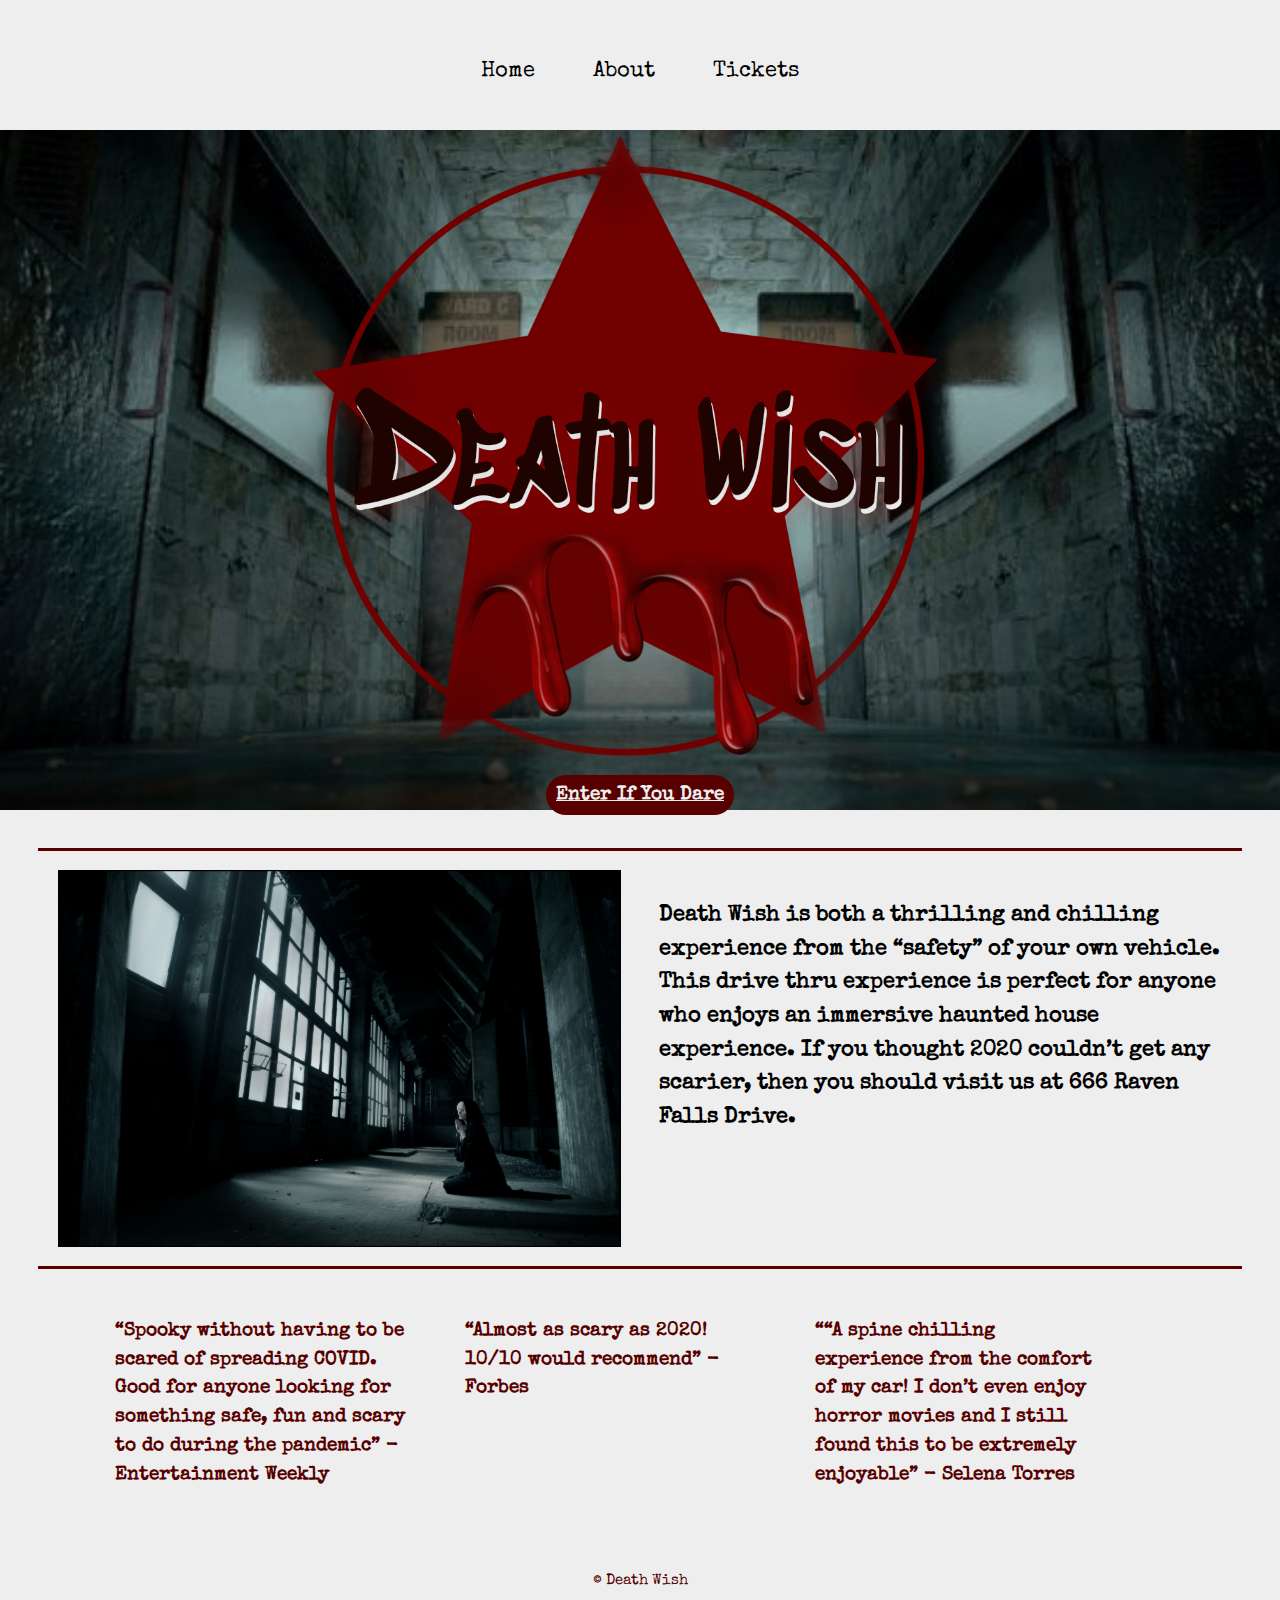
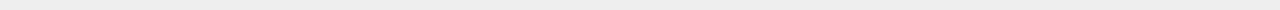
==== commit 58542018: "Fix the website" ====
--- a/index.html
+++ b/index.html
@@ -9,7 +9,7 @@
   <link rel="preconnect" href="https://fonts.gstatic.com">
   <link href="https://fonts.googleapis.com/css2?family=Sedgwick+Ave+Display&family=Special+Elite&display=swap" rel="stylesheet">
   <link rel="shortcut icon" href="favicon.ico">
-  <link rel="icon" type="image/png" href="favicon-196.png"
+  <link rel="icon" type="image/png" href="favicon-196.png">
 </head>
 <body>
 
@@ -65,8 +65,9 @@
     <div class="quotes-3">
       <h3 class=" kilo pad-t third-test">““A spine chilling experience from the comfort of my car! I don’t even enjoy horror movies and I still found this to be extremely enjoyable” - Selena Torres </h3>
     </div>
+  </div>
   </main>
-</div>
+
 
 
 
--- a/css/main.css
+++ b/css/main.css
@@ -54,20 +54,17 @@
 }
 
 .banner-icon {
-  width: 6%;
+  max-width: 6%;
   margin-bottom: 3em;
-  margin-left: 10em;
-  margin-right: 10em;
+  width: 100%;
+  text-align: center;
 }
 .images {
   display: flex;
   align-items: center;
-  justify-content: space-between;
+  justify-content: space-around;
   vertical-align: middle;
-}
-
-.alignthenav {
-  padding-top: 0;
+  width: 100%;
 }
 
 .banner-image {
@@ -125,11 +122,6 @@
   position: relative;
 }
 
-.wrapper {
-  display: grid;
-  grid-template-rows: 2fr 2fr 2fr;
-  margin: 0 auto;
-}
 
 .tests {
   display: grid;
@@ -169,10 +161,6 @@
   background-repeat: no-repeat;
 }
 
-
-.banner-img {
-  position: absolute;
-}
 
 
 caption {
@@ -222,11 +210,102 @@
   margin: 0;
 }
 
+
+.intro {
+  border-top: #580000 .2rem solid;
+  border-bottom: #580000 .2rem solid;
+  padding: 1em;
+  margin-left: 2em;
+  margin-right: 2em;
+  margin-top: 2em;
+}
+
+
+.banner-img {
+  width: 100%;
+}
+
+textarea {
+  min-height: 10em;
+}
+
+.bottom-form {
+  grid-template-rows: 1fr 1fr;
+}
+
+input[type=text], select, textarea {
+  width: 100%;
+  padding: 12px;
+  border: 1px solid #580000;
+  border-radius: 6px;
+  box-sizing: border-box;
+  margin-top: 6px;
+  margin-bottom: 16px;
+}
+
+
+.container {
+  border-radius: 5px;
+  background-color: #f2f2f2;
+  padding: 20px;
+}
+
+.column-intro {
+  display: grid;
+  grid-template-columns: 1fr 1fr;
+  column-gap: 2rem;
+}
+
+.intro-img {
+  display: grid;
+  width: 100%;
+  grid-column: 1;
+}
+
+
+.intro-death {
+  grid-column: 2;
+  font-size: .8232rem;
+  line-height: 1.3rem;
+}
+
+.another-title {
+  margin-left: 1rem;
+}
+
+.warning {
+ color: #8b0101;
+}
+
+.warning-2 {
+  color: #8b0101;
+  margin-top: 2rem;
+}
+
+.text-underneath {
+  margin-left: 2em;
+  margin-top: 4em;
+}
+
+
+.wrapper {
+  margin: 0 auto;
+  background-image: url("../images/spooky-car.jpg");
+  background-size: cover;
+  background-color: #000;
+  background-position: center center;
+  display: grid;
+  grid-template-rows: 1fr;
+}
+
 .cards {
   padding: 0;
   list-style-type: none;
   text-align: center;
-  position: relative;
+  display: grid;
+  grid-template-rows: 1fr;
+  grid-template-columns: 1fr;
+  margin-left: 5em;
 }
 
 .cards li {
@@ -289,75 +368,99 @@
   color: #580000;
 }
 
-.intro {
+@media only screen and (min-width: 25em) {
+
+  html {
+    font-size: 100%;
+    line-height: 1.3;
+  }
+.intro-death {
+  font-size: .8232rem;
+  line-height: 1.3rem;
+}
+
+.quotes, .quotes-2, .quotes-3 {
+  font-size: .7715rem;
+  line-height: 1.3rem;
+  margin-left: 0;
+}
+  h1,
+  p {
+    margin: 0 0 1.3rem;
+  }
+
+}
+
+
+@media only screen and (min-width: 38em) {
+
+  html {
+    font-size: 110%;
+    line-height: 1.4;
+  }
+
+  .cards {
+    margin-left: 7em;
+  }
+
+  .intro-death {
+    font-size: 1.125rem;
+    line-height: 1.75rem;
+  }
+
+  .intro-img {
+    display: grid;
+    width: 100%;
+    grid-column: 1;
+  }
+
+  .quotes, .quotes-2, .quotes-3 {
+    font-size: .7715rem;
+    line-height: 1.3rem;
+    margin-left: 0;
+  }
+
+  h1,
+  p {
+    margin: 0 0 1.4rem;
+  }
+
+}
+
+@media only screen and (min-width: 60em) {
+
+  html {
+    font-size: 120%;
+    line-height: 1.5;
+  }
+
+.cards {
+  grid-template-rows: 1fr 1fr 1fr;
+  grid-template-columns: 1fr 1fr 1fr;
+  margin-left: 1em;
+  padding: 2em;
+}
+
+
+.wrapper {
+    height: 800px;
+    background-position: center;
+    background-repeat: no-repeat;
+    background-size: cover;
+    margin-top: 2em;
+    margin-bottom: 2em;
+}
+
+.border-thingz{
   border-top: #580000 .2rem solid;
   border-bottom: #580000 .2rem solid;
-  padding: 1em;
   margin-left: 2em;
   margin-right: 2em;
-  margin-top: 2em;
-}
-
-
-.banner-img {
-  width: 100%;
-}
-
-textarea {
-  min-height: 10em;
-}
-
-.bottom-form {
-  grid-template-rows: 1fr 1fr;
-}
-
-input[type=text], select, textarea {
-  width: 100%;
-  padding: 12px;
-  border: 1px solid #580000;
-  border-radius: 6px;
-  box-sizing: border-box;
-  margin-top: 6px;
-  margin-bottom: 16px;
-}
-
-
-.container {
-  border-radius: 5px;
-  background-color: #f2f2f2;
-  padding: 20px;
-}
-
-.column-intro {
-  display: grid;
-  grid-template-columns: 1fr 1fr;
-  column-gap: 2rem;
-}
-
-.intro-img {
-  display: grid;
-  width: 100%;
-  grid-column: 1;
-}
-
-
-.intro-death {
-  grid-column: 2;
-}
-
-.another-title {
-  margin-left: 1rem;
-}
-
-.warning {
- color: #8b0101;
-}
-
-.warning-2 {
-  color: #8b0101;
-  margin-top: 2rem;
-}
-
-.text-underneath {
-  margin-left: 2em;
-}
+}
+
+  h1,
+  p {
+    margin: 0 0 1.5rem;
+  }
+
+}
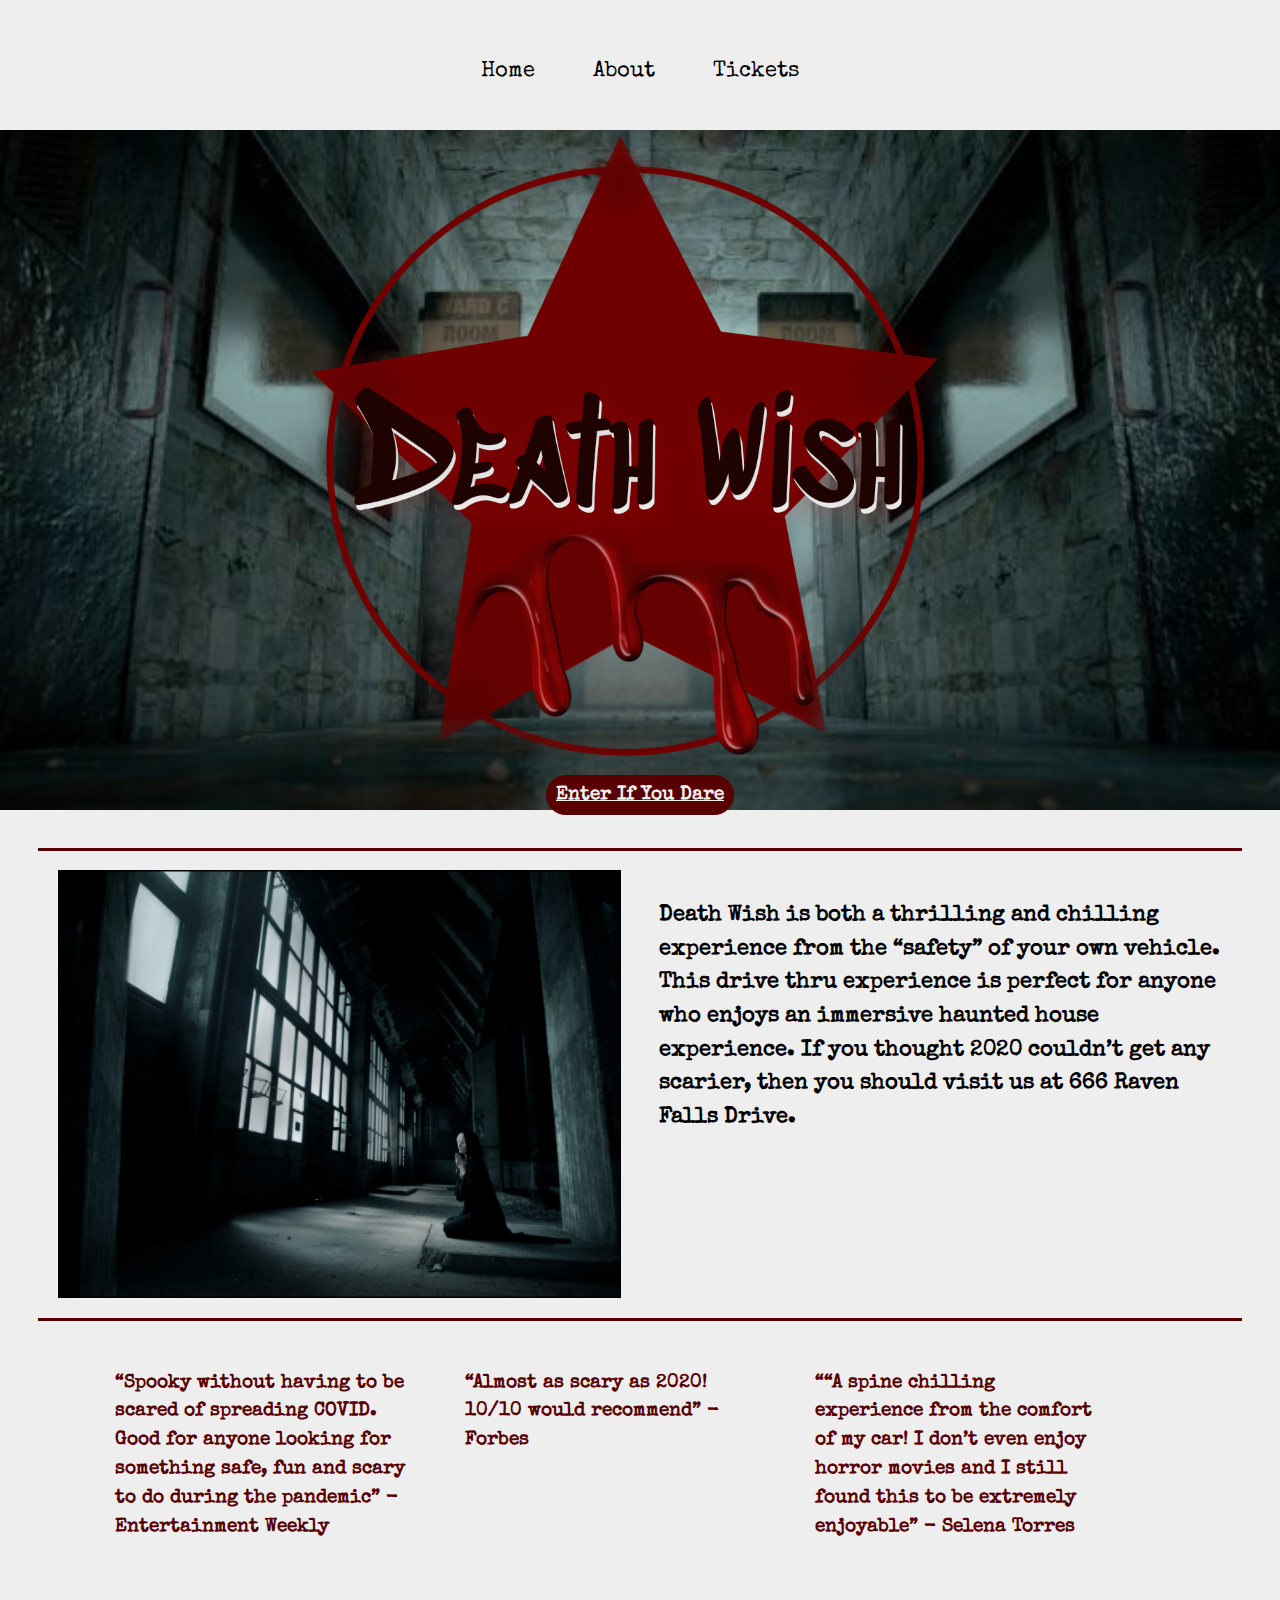
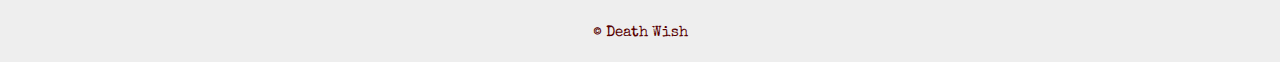
==== commit c56c66d1: "Fix image errors" ====
--- a/index.html
+++ b/index.html
@@ -47,14 +47,14 @@
       <div class="move-photo">
       <img class="intro-img" src="images/spooky-window.jpg" alt="">
     </div>
-      <h2 class=" mega pad-t intro-death">Death Wish is both a thrilling and chilling experience from the “safety” of your own vehicle. This drive thru experience is perfect for anyone who enjoys an immersive haunted house experience. If you thought 2020 couldn’t get any scarier, then you should visit us at 666 Raven Falls Drive. </h2>
+      <h1 class=" mega pad-t intro-death">Death Wish is both a thrilling and chilling experience from the “safety” of your own vehicle. This drive thru experience is perfect for anyone who enjoys an immersive haunted house experience. If you thought 2020 couldn’t get any scarier, then you should visit us at 666 Raven Falls Drive. </h1>
     </div>
     </div>
 
 <div class="tests">
 
     <div class="quotes-2">
-      <h3 class=" kilo pad-t second-test">“Spooky without having to be scared of spreading COVID. Good for anyone looking for something safe, fun and scary to do during the pandemic” - Entertainment Weekly </h3>
+      <h2 class=" kilo pad-t second-test">“Spooky without having to be scared of spreading COVID. Good for anyone looking for something safe, fun and scary to do during the pandemic” - Entertainment Weekly </h2>
     </div>
 
     <div class="quotes">
--- a/css/main.css
+++ b/css/main.css
@@ -1,12 +1,12 @@
 html {
-  background-color: #EEEEEE;
-  font-family: 'Sedgwick Ave Display', cursive;
-  font-family: 'Special Elite', cursive;
+  background-color: #eee;
+  font-family: "Sedgwick Ave Display", cursive;
+  font-family: "Special Elite", cursive;
 }
 
 .masthead {
-  background-color: #EEEEEE;
-  color: #000000;
+  background-color: #eee;
+  color: #000;
 }
 
 .deathlogo {
@@ -32,9 +32,9 @@
 }
 
 .nav a {
-  color: #000000;
+  color: #000;
   text-decoration: none;
-  font-family: 'Special Elite', cursive;
+  font-family: "Special Elite", cursive;
 }
 
 .nav-list {
@@ -44,9 +44,8 @@
   justify-content: center;
 }
 
-
 .nav a:hover span {
-  color: #8B0101;
+  color: #8b0101;
 }
 
 .navthings {
@@ -59,11 +58,11 @@
   width: 100%;
   text-align: center;
 }
+
 .images {
   display: flex;
   align-items: center;
   justify-content: space-around;
-  vertical-align: middle;
   width: 100%;
 }
 
@@ -74,14 +73,14 @@
   position: relative;
 }
 
-
 .footer-text {
   text-align: center;
   padding-top: 1em;
 }
+
 .btn {
   background-color: #580000;
-  color: #EEEEEE;
+  color: #eee;
   padding: .5rem;
   border-radius: 2em;
   margin-top: 1rem;
@@ -95,17 +94,17 @@
 }
 
 .btn-banner {
-  color: #EEEEEE;
+  color: #eee;
 }
 
 .btn-banner:hover,
 .btn-banner:focus {
-  background-color: #EEEEEE;
+  background-color: #eee;
   color: #580000;
 }
 
 .footer {
-  background-color: #EEEEEE;
+  background-color: #eee;
   color: #580000;
 }
 
@@ -121,7 +120,6 @@
 .main-banner {
   position: relative;
 }
-
 
 .tests {
   display: grid;
@@ -148,11 +146,11 @@
 }
 
 .banner-image {
-/* width: 50%;
-left: 49%;
-transform: translateX(-50%);
-position: relative; */
-position: relative;
+  /* width: 50%;
+  left: 49%;
+  transform: translateX(-50%);
+  position: relative; */
+  position: relative;
 }
 
 .main-banner {
@@ -160,8 +158,6 @@
   background-size: 100%;
   background-repeat: no-repeat;
 }
-
-
 
 caption {
   color: #fff;
@@ -210,7 +206,6 @@
   margin: 0;
 }
 
-
 .intro {
   border-top: #580000 .2rem solid;
   border-bottom: #580000 .2rem solid;
@@ -220,7 +215,6 @@
   margin-top: 2em;
 }
 
-
 .banner-img {
   width: 100%;
 }
@@ -233,7 +227,7 @@
   grid-template-rows: 1fr 1fr;
 }
 
-input[type=text], select, textarea {
+input[type="text"], select, textarea {
   width: 100%;
   padding: 12px;
   border: 1px solid #580000;
@@ -243,7 +237,6 @@
   margin-bottom: 16px;
 }
 
-
 .container {
   border-radius: 5px;
   background-color: #f2f2f2;
@@ -262,7 +255,6 @@
   grid-column: 1;
 }
 
-
 .intro-death {
   grid-column: 2;
   font-size: .8232rem;
@@ -274,7 +266,7 @@
 }
 
 .warning {
- color: #8b0101;
+  color: #8b0101;
 }
 
 .warning-2 {
@@ -286,7 +278,6 @@
   margin-left: 2em;
   margin-top: 4em;
 }
-
 
 .wrapper {
   margin: 0 auto;
@@ -314,8 +305,8 @@
   margin-top: 3rem;
   max-width: 15em;
   padding: 1em;
-  background-color: #EEEEEE;
-  border: 3px solid #EEEEEE;
+  background-color: #eee;
+  border: 3px solid #eee;
   border-radius: 10px;
 }
 
@@ -338,9 +329,9 @@
 .cards dt {
   display: block;
   text-align: center;
-  font-family: 'Sedgwick Ave Display', cursive;
+  font-family: "Sedgwick Ave Display", cursive;
   font-size: 4rem;
-  color: #8B0101;
+  color: #8b0101;
 }
 
 .cards dd {
@@ -360,11 +351,11 @@
   border-radius: 4px;
   text-decoration: none;
   background-color: #580000;
-  color: #EEEEEE;
+  color: #eee;
 }
 
 .cards a:hover {
-  background-color: #EEEEEE;
+  background-color: #eee;
   color: #580000;
 }
 
@@ -374,23 +365,24 @@
     font-size: 100%;
     line-height: 1.3;
   }
-.intro-death {
-  font-size: .8232rem;
-  line-height: 1.3rem;
-}
-
-.quotes, .quotes-2, .quotes-3 {
-  font-size: .7715rem;
-  line-height: 1.3rem;
-  margin-left: 0;
-}
+
+  .intro-death {
+    font-size: .8232rem;
+    line-height: 1.3rem;
+  }
+
+  .quotes, .quotes-2, .quotes-3 {
+    font-size: .7715rem;
+    line-height: 1.3rem;
+    margin-left: 0;
+  }
+
   h1,
   p {
     margin: 0 0 1.3rem;
   }
 
 }
-
 
 @media only screen and (min-width: 38em) {
 
@@ -434,29 +426,28 @@
     line-height: 1.5;
   }
 
-.cards {
-  grid-template-rows: 1fr 1fr 1fr;
-  grid-template-columns: 1fr 1fr 1fr;
-  margin-left: 1em;
-  padding: 2em;
-}
-
-
-.wrapper {
+  .cards {
+    grid-template-rows: 1fr 1fr 1fr;
+    grid-template-columns: 1fr 1fr 1fr;
+    margin-left: 1em;
+    padding: 2em;
+  }
+
+  .wrapper {
     height: 800px;
     background-position: center;
     background-repeat: no-repeat;
     background-size: cover;
     margin-top: 2em;
     margin-bottom: 2em;
-}
-
-.border-thingz{
-  border-top: #580000 .2rem solid;
-  border-bottom: #580000 .2rem solid;
-  margin-left: 2em;
-  margin-right: 2em;
-}
+  }
+
+  .border-thingz {
+    border-top: #580000 .2rem solid;
+    border-bottom: #580000 .2rem solid;
+    margin-left: 2em;
+    margin-right: 2em;
+  }
 
   h1,
   p {
